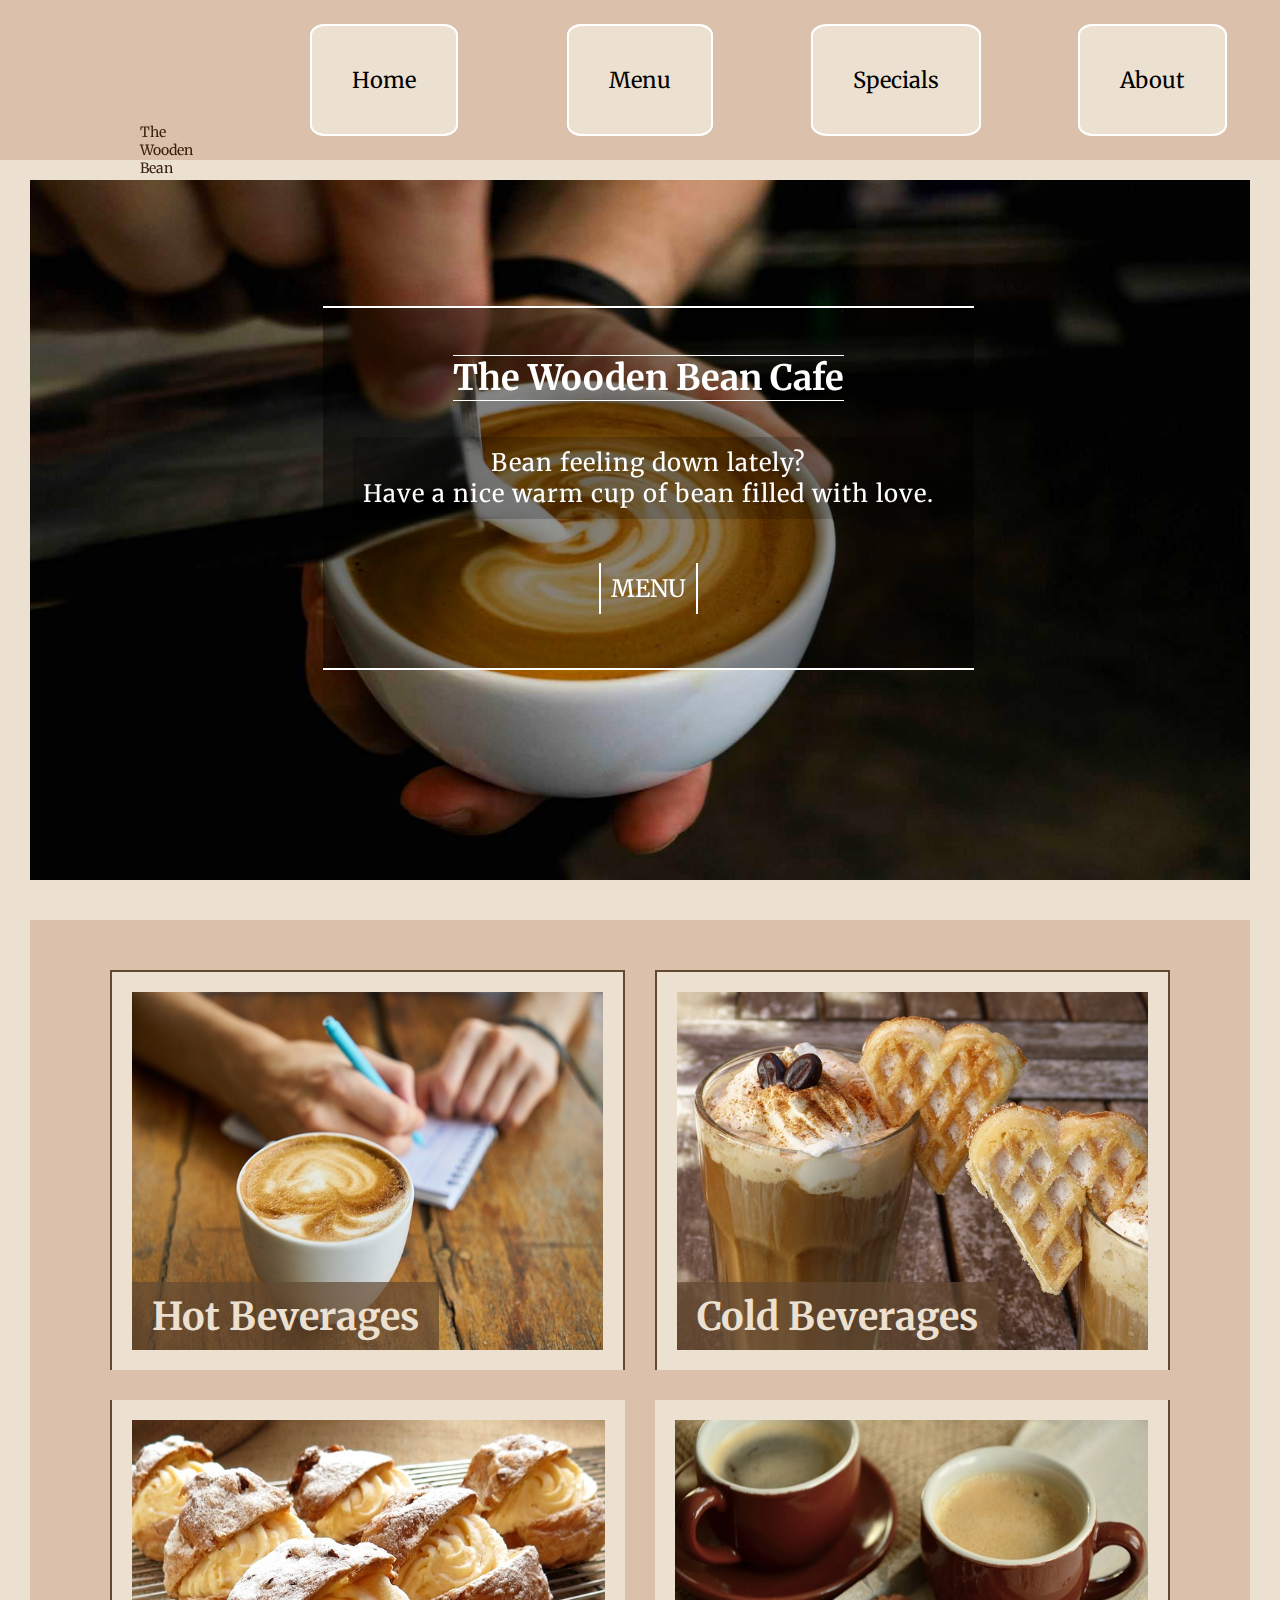
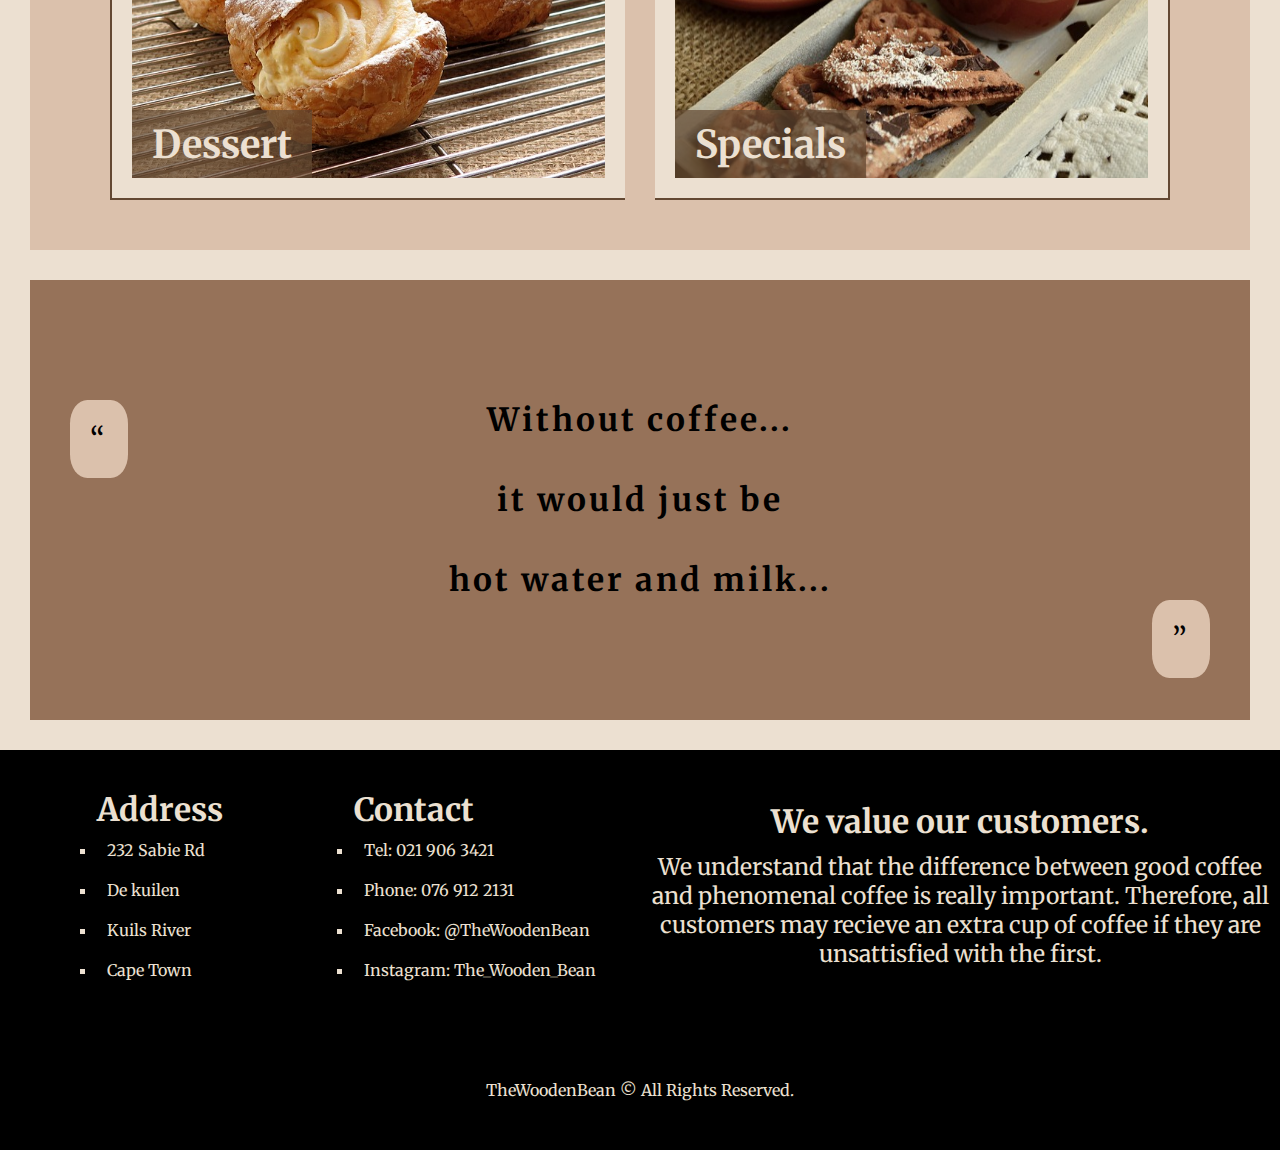
==== index.html @ 521e6ee7 "Updated Coffee" ====
<!DOCTYPE html>
<html lang="en" dir="ltr">
  <head>
    <link rel="stylesheet" href="./style.css">
    <link rel="stylesheet" href="https://use.fontawesome.com/releases/v5.7.2/css/all.css" integrity="sha384-fnmOCqbTlWIlj8LyTjo7mOUStjsKC4pOpQbqyi7RrhN7udi9RwhKkMHpvLbHG9Sr" crossorigin="anonymous">
    <link href="https://fonts.googleapis.com/css?family=Merriweather" rel="stylesheet">
    <meta charset="utf-8">
    <title>The Wooden Bean</title>
  </head>
  <body>

    <section class="navigation">
      <div class="logo">
        <i class="fas fa-mug-hot"></i>
        <p>The<br>Wooden<br>Bean</p>
      </div>
      <div class="home">
        <a href="#">Home</a>
      </div>
      <div class="menu">
        <a href="#">Menu</a>
      </div>
      <div class="specials">
        <a href="#">Specials</a>
      </div>
      <div class="about">
        <a href="#">About</a>
      </div>

    </section>

    <section class="top-images">
      <div class="show image1">
        <img src="./coffee4.png" width="100%" height="100%" alt="">
        <div class="main-image-grid">
          <h1 class="introduction">The Wooden Bean Cafe</h1>
          <p class="greeting1">Bean feeling down lately?<br>Have a nice warm cup of bean filled with love.</p>
          <p class="menubutton"><a href="#menu-link">MENU</a></p>
        </div>
      </div>

    </section>
<!--
    <section class="top-images">
      <div class="show image1">
        <img src="./coffee4.png" width="100%" height="100%" alt="">

        <h1 id="introduction">The Wooden Bean Cafe</h1>
        <p id="greeting1">Bean feeling down lately? Have a nice warm cup of bean filled with love.</p>
        <p id="menubutton">MENU</p>
      </div>

    </section> -->


    <section class="menu-images"  id="menu-link">
      <div class="hot-beverages">
        <img src="./hotbev.jpg" alt="HOt Beverages" width="100%" height="100%">
        <div class="hot-bev-text">
          <h1><a href="#">Hot Beverages</a></h1>
        </div>
      </div>
      <div class="cold-beverages">
        <img src="./coldbev.jpg" alt="Cold Beverages" width="100%" height="100%">
        <div class="cold-bev-text">
          <h1><a href="#">Cold Beverages</a></h1>
        </div>
      </div>
      <div class="desserts">
        <img src="./dessert.jpg" alt="Desserts" width="100%" height="100%">
        <div class="dessert-text">
          <h1><a href="#">Dessert</a></h1>
        </div>
      </div>
      <div class="special-menu">
        <img src="./specials.jpg" alt="Specials" width="100%" height="100%">
        <div class="special-text">
          <h1><a href="#">Specials</a></h1>
        </div>
      </div>

    </section>


    <section class="quotes">
      <h1 class="h1">Without coffee... <br><br>it would just be<br><br> hot water and milk...</h1>
    </section>

    <footer>
      <div class="address">
        <h1>Address</h1>
        <ul>
          <li>232 Sabie Rd</li>
          <li>De kuilen</li>
          <li>Kuils River</li>
          <li>Cape Town</li>
        </ul>
      </div>
      <div class="contact">
        <h1>Contact</h1>
        <ul>
          <li>Tel: 021 906 3421</li>
          <li>Phone: 076 912 2131</li>
          <li>Facebook: @TheWoodenBean</li>
          <li>Instagram: The_Wooden_Bean</li>
        </ul>
      </div>
      <div class="value">
        <h1>We value our customers.</h1>
        <p>We understand that the difference between good coffee and phenomenal
        coffee is really important. Therefore, all customers may recieve an
      extra cup of coffee if they are unsattisfied with the first.</p>
      </div>
      <div class="copyright">
        TheWoodenBean &copy All Rights Reserved.
      </div>


    </footer>

  </body>
</html>
---- style.css ----
:root {
  --cream:rgb(236,224,209);
  --dark-cream:rgb(219,193,172);
  --light-brown:rgb(150,114,89);
  --brown:rgb(99,72,50);
  --dark-brown:rgb(56,34,15);
}
* {
  padding: 0;
  margin: 0;
}
body {
  background: var(--cream);
  font-family: 'Merriweather', serif;
}
/* NAVIGATION */
.navigation {
  display: grid;
  grid-template-columns: 20% 20% 20% 20% 20%;
  grid-template-rows: 10rem;
  grid-template-areas:
  "logo home menu specials about";
  justify-items: center;
  align-items: center;
  background: var(--dark-cream);
  position: sticky;
  top: 0;
  z-index: 10;

}
.navigation a {
  text-decoration: none;
  color: Black;
  padding: 40px;
  background: var(--cream);
  border-radius: 10%;
  font-family: 'Merriweather', serif;
  border: 2px solid white;
  font-size: 22px;

}
.navigation a:hover {
  animation: anim 0.9s cubic-bezier(1,.015,.295,1.225) forwards;
}
.logo {
  grid-area: logo;
  position:relative;
}
.logo i {

  font-size: 100px;
  color: var(--cream);
}
.logo p {
  position: absolute;
  left: 12px;
  top: 43px;
  color: var(--dark-brown);
  font-size: 14px;

}
.home {
  grid-area: home;

}
.home:hover {
  animation: anim 0.9s cubic-bezier(1,.015,.295,1.225) forwards;
  transition: 1s ease-in-out;
}
@keyframes anim {
  0% {
    transform: rotate(0deg);
  }
  50% {
    transform: rotate(45deg);
  }
  100% {
    transform: rotate(0deg);
    background: rgb(56,34,15);
    color: var(--cream);
    border: 2px solid var(--cream);
  }
}
.menu-images a {
  text-decoration: none;
  color: var(--cream);
}
.menu-images a:hover {
  color: var(--dark-brown);
}

.menu {
  grid-area: menu;
}
.menu:hover {
  animation: anim 0.9s cubic-bezier(1,.015,.295,1.225) forwards;
}
.specials {
  grid-area: specials;
}
.specials:hover {
  animation: anim 0.9s cubic-bezier(1,.015,.295,1.225) forwards;
}
.about {
  grid-area: about;
}
.about:hover {
  animation: anim 0.9s cubic-bezier(1,.015,.295,1.225) forwards;
}
/* NAVIGATION */
/* Main Image */
.top-images {
  display: grid;
  grid-template-columns: 1fr;
  grid-template-rows: 700px;
  grid-template-areas:
  "image1";
  margin: 20px 30px;
}
.image1 {
  grid-area: image1;
  filter: saturate(110%);

}
.main-image-grid {
  position: absolute;
  bottom: 30%;
  left: 24%;
  display: grid;
  grid-template-columns: 1fr;
  grid-template-rows: 100px 100px 100px;
  grid-template-areas:
  "introduction"
  "greeting1"
  "menubutton";
  color: white;
  justify-items: center;
  align-items: center;
  background: rgba(0, 0, 0, 0.4);
  padding: 30px;
  border-top: 2px solid white;
  border-bottom: 2px solid white;
}
.introduction {
  grid-area: introduction;
  font-size: 35px;
  border-top: 1px solid white;
  border-bottom: 1px solid white;
  margin-bottom: 20px;
}
.greeting1 {
  grid-area: greeting1;
  font-size: 24px;
  text-align: center;
  background: rgba(0, 0, 0, 0.2);
  margin-bottom: 20px;
  padding: 10px 10px;
  letter-spacing: 1px;
}
.menubutton {
  grid-area: menubutton;
  font-size: 24px;
  border-left: 2px solid white;
  border-right: 2px solid white;
  padding: 10px;
  transition: 1s ease-in-out;
}
.menubutton a {
  color: white;
  transition: 1s;
  text-decoration: none;
}
.menubutton a:active {
  color: white;
  font-weight: bold;
  border-top: 2px solid white;
  border-bottom: 2px solid white;
  transition: 0.2s;
  padding: 10px;
}
.menubutton:hover {
  background: black;
  color: white;
  transition: 0.2s ease-in-out;
  animation: menuborderbox 1s infinite;
}
@keyframes menuborderbox {
  0% {
    border-top: 2px solid white;
    border-bottom: 2px solid white;
  }
  50% {
    border-top: 2px solid white;
    border-bottom: 2px solid white;
  }
  75% {
    border-top: 2px solid white;
    border-bottom: 2px solid white;
  }
  100% {
    border-top: 2px solid white;
    border-bottom: 2px solid white;
    border-left: 2px solid white;
    border-right: 2px solid white;
  }
}





/* Main Image */

/* Content Items */
.menu-images {
  display: grid;
  grid-template-columns: 1fr 1fr;
  grid-template-rows: 400px 400px;
  grid-template-areas:
  "hot-beverages cold-beverages"
  "desserts special-menu";
  grid-column-gap: 30px;
  grid-row-gap: 30px;
  margin: 40px 30px 30px;
  background: var(--dark-cream);
  padding: 50px;
  transition: 4s;


}
.hot-beverages {
  grid-area: hot-beverages;
  background: var(--cream);
  margin-left: 30px;
  padding: 20px;
  border-top: 2px solid var(--brown);
  border-left: 2px solid var(--brown);
  border-right: 2px solid var(--brown);
  transition: 4s;
  position: relative;

}
.hot-bev-text {
  position: absolute;
  bottom: 20px;
  left: 20px;
  font-family: 'Merriweather', serif;
  padding: 10px 20px;
  background: rgba(99,72,50,0.7);
  color: var(--cream);
  font-size: 1.2rem;

}
.cold-beverages {
  grid-area: cold-beverages;
  background: var(--cream);
  margin-right: 30px;
  padding: 20px;
  border-top: 2px solid var(--brown);
  border-left: 2px solid var(--brown);
  border-right: 2px solid var(--brown);
  transition: 4s;
  position: relative;
}
.cold-bev-text {
  position: absolute;
  bottom: 20px;
  left: 20px;
  font-family: 'Merriweather', serif;
  padding: 10px 20px;
  background: rgba(99,72,50,0.7);
  color: var(--cream);
  font-size: 1.2rem;

}
.desserts {
  grid-area: desserts;
  background: var(--cream);
  margin-left: 30px;
  padding: 20px;
  border-bottom: 2px solid var(--brown);
  border-left: 2px solid var(--brown);
  transition: 4s;
  position: relative;
}
.dessert-text {
  position: absolute;
  bottom: 20px;
  left: 20px;
  font-family: 'Merriweather', serif;
  padding: 10px 20px;
  background: rgba(99,72,50,0.7);
  color: var(--cream);
  font-size: 1.2rem;

}
.special-menu {
  grid-area: special-menu;
  background: var(--cream);
  margin-right: 30px;
  padding: 20px;
  border-bottom: 2px solid var(--brown);
  border-right: 2px solid var(--brown);
  transition: 4s;
  position: relative;
}
.special-text {
  position: absolute;
  bottom: 20px;
  left: 20px;
  font-family: 'Merriweather', serif;
  padding: 10px 20px;
  background: rgba(99,72,50,0.7);
  color: var(--cream);
  font-size: 1.2rem;

}

/* Content Items */
/* Quotes */
.quotes {
  text-align: center;
  margin:30px;
  background: var(--light-brown);
  padding: 120px;
  letter-spacing: 3px;
}
.quotes::before {
  content: open-quote;
  background: var(--dark-cream);
  font-size: 30px;
  position: absolute;
  left: 20px;
  padding: 20px;
  margin-left: 50px;
  border-radius: 30%;

}
.quotes::after {
  content: close-quote;
  font-size: 30px;
  position: absolute;
  right: 20px;
  padding: 20px;
  background: var(--dark-cream);
  margin-right: 50px;
  margin-bottom: 30px;
  border-radius: 30%;

}


/* FOOTER */
footer {
  display: grid;
  grid-template-columns: 25% 25% 50%;
  grid-template-rows: 280px 120px;
  grid-template-areas:
  "address contact value"
  "copyright copyright copyright";
  background: black;
  color: var(--cream);
  justify-items: center;
  align-items: center;

}
.address {
  grid-area: address;
}
.address li {
  list-style:  square;
  padding: 10px;
}
.contact {
  grid-area: contact;
}
.contact li {
  list-style:  square;
  padding: 10px;
}
.value {
  grid-area: value;
  text-align: center;

}
.value p {
  padding: 10px;
  font-size: 23px;
}
.copyright {
  grid-area: copyright;
}
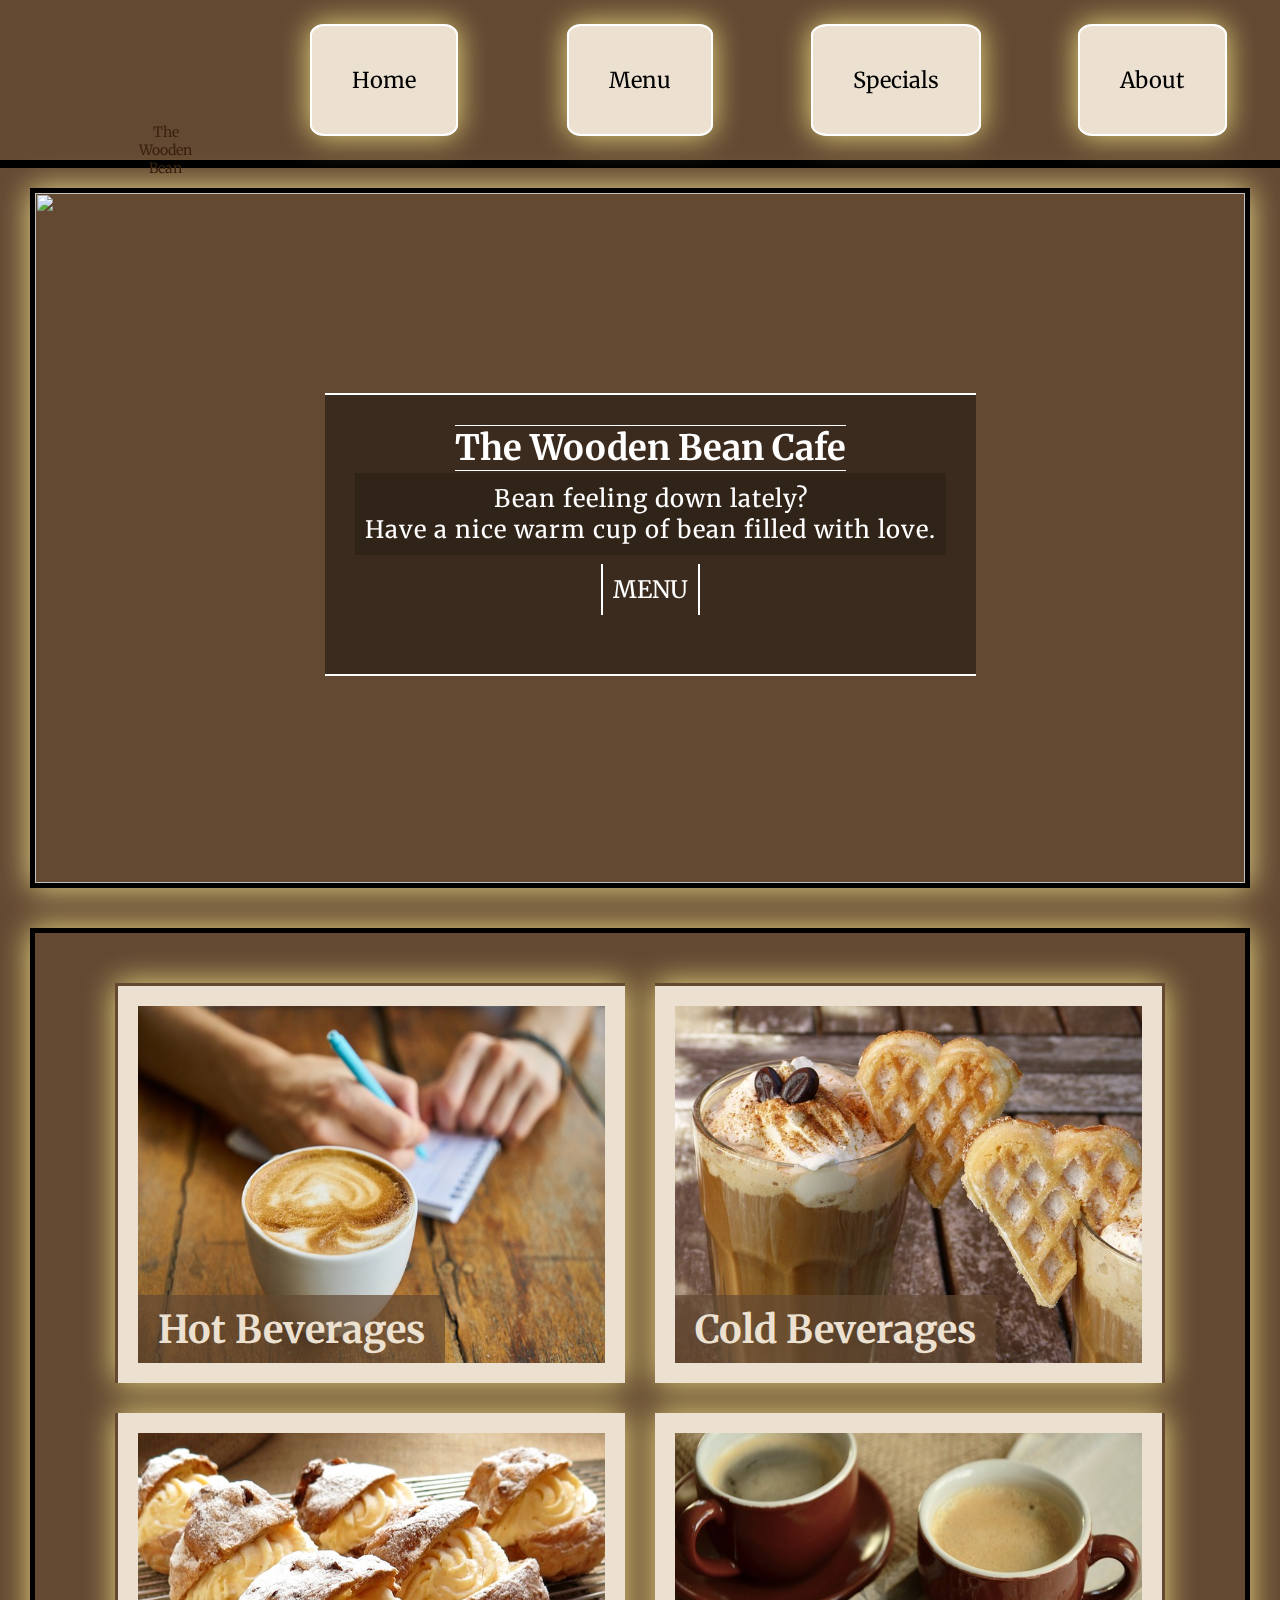
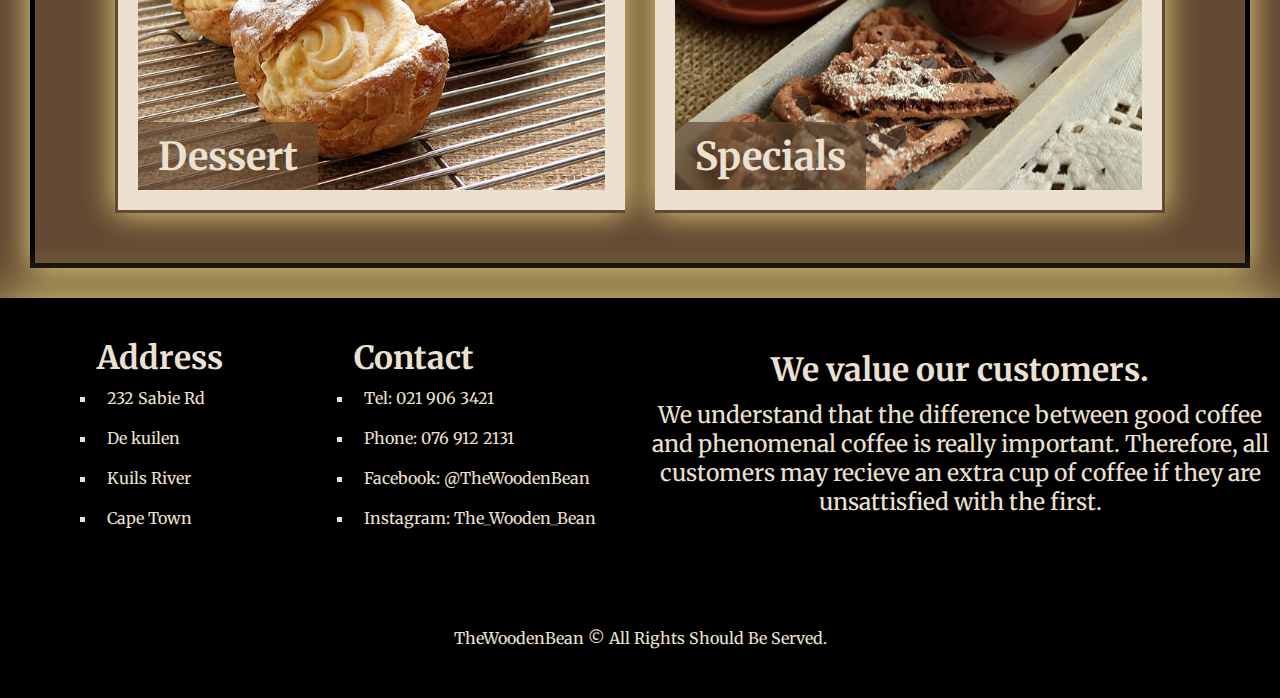
==== commit ef954b5d: "Update Final Version Grid-Css Coffee Shop" ====
--- a/index.html
+++ b/index.html
@@ -10,28 +10,29 @@
   <body>
 
     <section class="navigation">
+
       <div class="logo">
         <i class="fas fa-mug-hot"></i>
         <p>The<br>Wooden<br>Bean</p>
       </div>
       <div class="home">
-        <a href="#">Home</a>
+        <a class="home-link" href="#">Home</a>
       </div>
       <div class="menu">
-        <a href="#">Menu</a>
+        <a class="menu-link" href="#">Menu</a>
       </div>
       <div class="specials">
-        <a href="#">Specials</a>
+        <a class="specials-link" href="#">Specials</a>
       </div>
       <div class="about">
-        <a href="#">About</a>
+        <a class="about-link" href="#">About</a>
       </div>
 
     </section>
 
     <section class="top-images">
       <div class="show image1">
-        <img src="./coffee4.png" width="100%" height="100%" alt="">
+        <img src="https://www.liquidesign.co.uk/wp-content/uploads/2018/06/850_6936.jpg" width="100%" height="100%" alt="">
         <div class="main-image-grid">
           <h1 class="introduction">The Wooden Bean Cafe</h1>
           <p class="greeting1">Bean feeling down lately?<br>Have a nice warm cup of bean filled with love.</p>
@@ -81,11 +82,44 @@
 
     </section>
 
-
+<!-- THIS IS THE RESERVED TABLE SECTION
     <section class="quotes">
-      <h1 class="h1">Without coffee... <br><br>it would just be<br><br> hot water and milk...</h1>
+      <h1 class="h1">Book a reserved table for a small deposit</h1>
+      <div class="table-container">
+        <div class="table1">
+          <p>Table 1</p>
+        </div>
+        <div class="table2">
+          <p>Table 2</p>
+        </div>
+        <div class="table3">
+          <p>Table 3</p>
+        </div>
+        <div class="table4">
+          <p>Table 4</p>
+        </div>
+        <div class="table5">
+          <p>Table 5</p>
+        </div>
+        <div class="table6">
+          <p>Table 6</p>
+        </div>
+        <div class="table7">
+          <p>Table 7</p>
+        </div>
+        <div class="table8">
+          <p>Table 8</p>
+        </div>
+        <div class="table9">
+          <p>Table 9</p>
+        </div>
+        <div class="table10">
+          <p>Table 10</p>
+        </div>
+      </div>
+      <img src="./coffee-shop-map-final.png" height="100%" width="100%" alt="">
     </section>
-
+-->
     <footer>
       <div class="address">
         <h1>Address</h1>
@@ -112,7 +146,7 @@
       extra cup of coffee if they are unsattisfied with the first.</p>
       </div>
       <div class="copyright">
-        TheWoodenBean &copy All Rights Reserved.
+        TheWoodenBean &copy All Rights Should Be Served.
       </div>
 
 
--- a/style.css
+++ b/style.css
@@ -5,13 +5,16 @@
   --brown:rgb(99,72,50);
   --dark-brown:rgb(56,34,15);
 }
+
 * {
   padding: 0;
   margin: 0;
 }
 body {
-  background: var(--cream);
+  background: var(--brown);
   font-family: 'Merriweather', serif;
+
+
 }
 /* NAVIGATION */
 .navigation {
@@ -22,7 +25,9 @@
   "logo home menu specials about";
   justify-items: center;
   align-items: center;
-  background: var(--dark-cream);
+  background: url('http://media.designerpages.com/3rings/wp-content/uploads/2014/11/Bamboo-Collection-by-Barroco.jpg');
+  border-bottom: 8px solid black;
+
   position: sticky;
   top: 0;
   z-index: 10;
@@ -37,6 +42,8 @@
   font-family: 'Merriweather', serif;
   border: 2px solid white;
   font-size: 22px;
+  box-shadow: 0 0 30px rgba(238,221,130, 1);
+
 
 }
 .navigation a:hover {
@@ -50,17 +57,30 @@
 
   font-size: 100px;
   color: var(--cream);
+  text-shadow: 0 0 3px rgba(238,221,130, 1);
 }
 .logo p {
   position: absolute;
-  left: 12px;
+  left: 11px;
   top: 43px;
   color: var(--dark-brown);
   font-size: 14px;
-
+  transition:1s ease-in-out;
+  animation: logoanim 2s infinite;
+  text-align: center;
+}
+
+@keyframes logoanim {
+  0%  {
+    text-shadow: 0 0 3px rgba(238,221,130, 1);
+  }
+  100% {
+    text-shadow: 0 0 3px #fcf9e9;
+  }
 }
 .home {
   grid-area: home;
+  transition: 1s ease-in-out;
 
 }
 .home:hover {
@@ -76,7 +96,7 @@
   }
   100% {
     transform: rotate(0deg);
-    background: rgb(56,34,15);
+    background: rgba(56,34,15, 0.7);
     color: var(--cream);
     border: 2px solid var(--cream);
   }
@@ -115,11 +135,13 @@
   grid-template-rows: 700px;
   grid-template-areas:
   "image1";
-  margin: 20px 30px;
+  margin:20px 30px;
 }
 .image1 {
   grid-area: image1;
-  filter: saturate(110%);
+  filter: saturate(90%);
+  box-shadow: 0 0 30px rgba(238,221,130, 1);
+  border: 5px solid black;
 
 }
 .main-image-grid {
@@ -128,7 +150,7 @@
   left: 24%;
   display: grid;
   grid-template-columns: 1fr;
-  grid-template-rows: 100px 100px 100px;
+  grid-template-rows: 30% 30% 30%;
   grid-template-areas:
   "introduction"
   "greeting1"
@@ -140,6 +162,7 @@
   padding: 30px;
   border-top: 2px solid white;
   border-bottom: 2px solid white;
+
 }
 .introduction {
   grid-area: introduction;
@@ -222,9 +245,11 @@
   grid-column-gap: 30px;
   grid-row-gap: 30px;
   margin: 40px 30px 30px;
-  background: var(--dark-cream);
+  background: url('https://www.sketchuptextureclub.com/public/texture_m/0004-old-wood-board-texture-seamless.jpg');
+  box-shadow: 0 0 30px rgba(238,221,130, 1);
   padding: 50px;
   transition: 4s;
+  border: 5px solid black;
 
 
 }
@@ -233,11 +258,12 @@
   background: var(--cream);
   margin-left: 30px;
   padding: 20px;
-  border-top: 2px solid var(--brown);
-  border-left: 2px solid var(--brown);
-  border-right: 2px solid var(--brown);
+  border-top: 3px solid var(--brown);
+  border-left: 3px solid var(--brown);
+
   transition: 4s;
   position: relative;
+  box-shadow: 0 0 30px rgba(238,221,130, 1);
 
 }
 .hot-bev-text {
@@ -256,11 +282,12 @@
   background: var(--cream);
   margin-right: 30px;
   padding: 20px;
-  border-top: 2px solid var(--brown);
-  border-left: 2px solid var(--brown);
-  border-right: 2px solid var(--brown);
+  border-top: 3px solid var(--brown);
+  border-right: 3px solid var(--brown);
   transition: 4s;
   position: relative;
+  box-shadow: 0 0 30px rgba(238,221,130, 1);
+
 }
 .cold-bev-text {
   position: absolute;
@@ -278,10 +305,12 @@
   background: var(--cream);
   margin-left: 30px;
   padding: 20px;
-  border-bottom: 2px solid var(--brown);
-  border-left: 2px solid var(--brown);
+  border-bottom: 3px solid var(--brown);
+  border-left: 3px solid var(--brown);
   transition: 4s;
   position: relative;
+  box-shadow: 0 0 30px rgba(238,221,130, 1);
+
 }
 .dessert-text {
   position: absolute;
@@ -299,10 +328,11 @@
   background: var(--cream);
   margin-right: 30px;
   padding: 20px;
-  border-bottom: 2px solid var(--brown);
-  border-right: 2px solid var(--brown);
+  border-bottom: 3px solid var(--brown);
+  border-right: 3px solid var(--brown);
   transition: 4s;
   position: relative;
+  box-shadow: 0 0 30px rgba(238,221,130, 1);
 }
 .special-text {
   position: absolute;
@@ -319,35 +349,180 @@
 /* Content Items */
 /* Quotes */
 .quotes {
+
   text-align: center;
-  margin:30px;
-  background: var(--light-brown);
-  padding: 120px;
+  margin:100px;
+  background: var(--dark-cream);
+
   letter-spacing: 3px;
 }
-.quotes::before {
-  content: open-quote;
+.table-container {
+  display: grid;
+  grid-template-columns: 1fr 1fr 1fr 1fr 1fr;
+  grid-template-rows: 4rem 4rem;
+  grid-template-areas:
+  "table1 table2 table3 table4 table5"
+  "table6 table7 table8 table9 table10";
+  background: url('https://www.sketchuptextureclub.com/public/texture_m/0004-old-wood-board-texture-seamless.jpg');
+  justify-items: center;
+  align-items: center;
+  padding: 50px;
+  color: white;
+  border: 2px solid black;
+  box-shadow: 0 0 30px rgba(238,221,130, 1);
+  margin-bottom: 20px;
+}
+.quotes img {
+  box-shadow: 0 0 30px rgba(238,221,130, 1);
+}
+.table1 {
+  grid-area: table1 ;
+  background: var(--dark-brown);
+  padding: 18px 60px;
+  border: 2px solid black;
+
+}
+.table1:hover {
+  transition: 0.4s ease-out;
   background: var(--dark-cream);
-  font-size: 30px;
-  position: absolute;
-  left: 20px;
-  padding: 20px;
-  margin-left: 50px;
-  border-radius: 30%;
-
-}
-.quotes::after {
-  content: close-quote;
-  font-size: 30px;
-  position: absolute;
-  right: 20px;
-  padding: 20px;
+  opacity: 0.8;
+  box-shadow: 0 0 30px rgba(238,221,130, 1);
+  color: black;
+  font-size: 1.5rem;
+}
+.table2 {
+  grid-area: table2 ;
+  background: var(--dark-brown);
+  padding: 18px 60px;
+  border: 2px solid black;
+
+}
+.table2:hover {
+  transition: 0.4s ease-out;
   background: var(--dark-cream);
-  margin-right: 50px;
-  margin-bottom: 30px;
-  border-radius: 30%;
-
-}
+  opacity: 0.8;
+  box-shadow: 0 0 30px rgba(238,221,130, 1);
+  color: black;
+  font-size: 1.5rem;
+}
+.table3 {
+  grid-area: table3 ;
+  background: var(--dark-brown);
+  padding: 18px 60px;
+  border: 2px solid black;
+}
+.table3:hover {
+  transition: 0.4s ease-out;
+  background: var(--dark-cream);
+  opacity: 0.8;
+  box-shadow: 0 0 30px rgba(238,221,130, 1);
+  color: black;
+  font-size: 1.5rem;
+}
+.table4 {
+  grid-area: table4 ;
+  background: var(--dark-brown);
+  padding: 18px 60px;
+  border: 2px solid black;
+}
+.table4:hover {
+  transition: 0.4s ease-out;
+  background: var(--dark-cream);
+  opacity: 0.8;
+  box-shadow: 0 0 30px rgba(238,221,130, 1);
+  color: black;
+  font-size: 1.5rem;
+}
+.table5 {
+  grid-area: table5 ;
+  background: var(--dark-brown);
+  padding: 18px 60px;
+  border: 2px solid black;
+}
+.table5:hover {
+  transition: 0.4s ease-out;
+  background: var(--dark-cream);
+  opacity: 0.8;
+  box-shadow: 0 0 30px rgba(238,221,130, 1);
+  color: black;
+  font-size: 1.5rem;
+}
+.table6 {
+  grid-area: table6 ;
+  background: var(--dark-brown);
+  padding: 18px 60px;
+  border: 2px solid black;
+}
+.table6:hover {
+  transition: 0.4s ease-out;
+  background: var(--dark-cream);
+  opacity: 0.8;
+  box-shadow: 0 0 30px rgba(238,221,130, 1);
+  color: black;
+  font-size: 1.5rem;
+}
+.table7 {
+  grid-area: table7 ;
+  background: var(--dark-brown);
+  padding: 18px 60px;
+  border: 2px solid black;
+}
+.table7:hover {
+  transition: 0.4s ease-out;
+  background: var(--dark-cream);
+  opacity: 0.8;
+  box-shadow: 0 0 30px rgba(238,221,130, 1);
+  color: black;
+  font-size: 1.5rem;
+}
+.table8 {
+  grid-area: table8 ;
+  background: var(--dark-brown);
+  padding: 18px 60px;
+  border: 2px solid black;
+}
+.table8:hover {
+  transition: 0.4s ease-out;
+  background: var(--dark-cream);
+  opacity: 0.8;
+  box-shadow: 0 0 30px rgba(238,221,130, 1);
+  color: black;
+  font-size: 1.5rem;
+}
+.table9 {
+  grid-area: table9 ;
+  background: var(--dark-brown);
+  padding: 18px 60px;
+  border: 2px solid black;
+}
+.table9:hover {
+  transition: 0.4s ease-out;
+  background: var(--dark-cream);
+  opacity: 0.8;
+  box-shadow: 0 0 30px rgba(238,221,130, 1);
+  color: black;
+  font-size: 1.5rem;
+}
+.table10 {
+  grid-area: table10 ;
+  background: var(--dark-brown);
+  padding: 18px 55px;
+  border: 2px solid black;
+
+
+}
+.table10:hover {
+  transition: 0.4s ease-out;
+  background: var(--dark-cream);
+  opacity: 0.8;
+  box-shadow: 0 0 30px rgba(238,221,130, 1);
+  color: black;
+  font-size: 1.5rem;
+}
+
+
+
+
 
 
 /* FOOTER */
@@ -362,8 +537,9 @@
   color: var(--cream);
   justify-items: center;
   align-items: center;
-
-}
+  box-shadow: 0 0 50px rgba(238,221,130, 1);
+}
+
 .address {
   grid-area: address;
 }
@@ -390,3 +566,508 @@
 .copyright {
   grid-area: copyright;
 }
+
+
+
+
+/* MEDIA QUERIES NAV BAR */
+@media(max-width: 900px) {
+  .navigation {
+    display: grid;
+    grid-template-columns: 40% 30% 30%;
+    grid-template-rows: 6rem 6rem;
+    grid-template-areas:
+    "logo home menu"
+    "logo specials about";
+    justify-items: center;
+    align-items: center;
+    position: sticky;
+    top: 0;
+    z-index: 10;
+
+  }
+  .home-link {
+    padding: 40px;
+  }
+  .navigation a {
+    text-decoration: none;
+    color: Black;
+    padding: 13px;
+    background: var(--cream);
+    border-radius: 10%;
+    font-family: 'Merriweather', serif;
+    border: 2px solid white;
+    font-size: 22px;
+
+  }
+  .navigation a:hover {
+    animation: anim 0.9s cubic-bezier(1,.015,.295,1.225) forwards;
+  }
+  .logo {
+    grid-area: logo;
+    position:relative;
+  }
+  .logo i {
+
+    font-size: 100px;
+    color: var(--cream);
+  }
+  .logo p {
+    position: absolute;
+    left: 12px;
+    top: 43px;
+    color: var(--dark-brown);
+    font-size: 14px;
+
+  }
+  .home {
+    grid-area: home;
+
+
+  }
+  .home:hover {
+    animation: anim 0.9s cubic-bezier(1,.015,.295,1.225) forwards;
+    transition: 1s ease-in-out;
+  }
+  @keyframes anim {
+    0% {
+      transform: rotate(0deg);
+    }
+    50% {
+      transform: rotate(45deg);
+    }
+    100% {
+      transform: rotate(0deg);
+      background: rgb(56,34,15);
+      color: var(--cream);
+      border: 2px solid var(--cream);
+    }
+  }
+  .menu-images a {
+    text-decoration: none;
+    color: var(--cream);
+  }
+  .menu-images a:hover {
+    color: var(--dark-brown);
+  }
+
+  .menu {
+    grid-area: menu;
+  }
+  .menu:hover {
+    animation: anim 0.9s cubic-bezier(1,.015,.295,1.225) forwards;
+  }
+  .specials {
+    grid-area: specials;
+  }
+  .specials:hover {
+    animation: anim 0.9s cubic-bezier(1,.015,.295,1.225) forwards;
+  }
+  .about {
+    grid-area: about;
+  }
+  .about:hover {
+    animation: anim 0.9s cubic-bezier(1,.015,.295,1.225) forwards;
+  }
+
+}
+@media(max-width: 440px) {
+  .navigation {
+    display: grid;
+    grid-template-columns: 1fr;
+    grid-template-rows: 6.5rem 4rem 4rem 4rem 4rem;
+    grid-template-areas:
+    "logo"
+    "home"
+    "menu"
+    "specials"
+    "about";
+    position: relative;
+    top: 0;
+    transition: 1s ease-in-out;
+  }
+  .navigation a {
+    padding: 10px 100px;
+    background: rgba(56,34,15, 0.8);
+    animation: small-nav 5s infinite alternate;
+  }
+  .home a {
+    animation: home-nav-anim 5s infinite alternate;
+  }
+  .menu a {
+    animation: menu-nav-anim 5s 0.5s infinite alternate;
+  }
+  .specials a {
+    padding: 10px 87px;
+    animation: specials-nav-anim 5s 1s infinite alternate;
+  }
+  .contact a {
+    animation: contact-nav-anim 5s 1.5s infinite alternate;
+  }
+  .about a {
+    animation: about-nav-anim 5s 2s infinite alternate;
+  }
+
+  @keyframes home-nav-anim {
+    0% {
+      border-radius: 0 0 0 0;
+      background: var(--light-brown);
+      width: 120px;
+      transform: translateX(-30px);
+    }
+    25% {
+      border-radius: 20% 0 0 0;
+
+    }
+    50% {
+      border-radius: 20% 20% 0 0;
+    }
+    75% {
+      border-radius: 20% 20% 20% 0;
+    }
+    100% {
+      border-radius: 20% 20% 20% 20%;
+      background: var(--cream);
+      width: 500px;
+      transform: translateX(-30px);
+    }
+  }
+
+  @keyframes menu-nav-anim {
+    0% {
+      border-radius: 0 0 0 0;
+      background: var(--light-brown);
+      width: 120px;
+      transform: translateX(-30px);
+    }
+    25% {
+      border-radius: 20% 0 0 0;
+
+    }
+    50% {
+      border-radius: 20% 20% 0 0;
+    }
+    75% {
+      border-radius: 20% 20% 20% 0;
+    }
+    100% {
+      border-radius: 20% 20% 20% 20%;
+      background: var(--cream);
+      width: 500px;
+      transform: translateX(-30px);
+    }
+  }
+
+  @keyframes specials-nav-anim {
+    0% {
+      border-radius: 0 0 0 0;
+      background: var(--light-brown);
+      width: 120px;
+      transform: translateX(-30px);
+    }
+    25% {
+      border-radius: 20% 0 0 0;
+
+    }
+    50% {
+      border-radius: 20% 20% 0 0;
+    }
+    75% {
+      border-radius: 20% 20% 20% 0;
+    }
+    100% {
+      border-radius: 20% 20% 20% 20%;
+      background: var(--cream);
+      width: 500px;
+      transform: translateX(-30px);
+    }
+  }
+
+  @keyframes contact-nav-anim {
+    0% {
+      border-radius: 0 0 0 0;
+      background: var(--light-brown);
+      width: 120px;
+      transform: translateX(-30px);
+    }
+    25% {
+      border-radius: 20% 0 0 0;
+
+    }
+    50% {
+      border-radius: 20% 20% 0 0;
+    }
+    75% {
+      border-radius: 20% 20% 20% 0;
+    }
+    100% {
+      border-radius: 20% 20% 20% 20%;
+      background: var(--cream);
+      width: 500px;
+      transform: translateX(-30px);
+    }
+  }
+  @keyframes about-nav-anim {
+    0% {
+      border-radius: 0 0 0 0;
+      background: var(--light-brown);
+      width: 120px;
+      transform: translateX(-30px);
+    }
+    25% {
+      border-radius: 20% 0 0 0;
+
+    }
+    50% {
+      border-radius: 20% 20% 0 0;
+    }
+    75% {
+      border-radius: 20% 20% 20% 0;
+    }
+    100% {
+      border-radius: 20% 20% 20% 20%;
+      background: var(--cream);
+      width: 500px;
+      transform: translateX(-30px);
+    }
+  }
+
+
+  .specials a {
+    padding: 10px 87px;
+  }
+}
+@media(max-width:900px) {
+  .top-images {
+  display: grid;
+  grid-template-columns: 1fr;
+  grid-template-rows: 500px;
+  grid-template-areas:
+  "image1";
+  margin: 20px 30px;
+
+}
+.main-image-grid {
+  position: absolute;
+  bottom: 30%;
+  left: 24%;
+  display: grid;
+  grid-template-columns: 1fr;
+  grid-template-rows: 30% 30% 30%;
+  grid-template-areas:
+  "introduction"
+  "greeting1"
+  "menubutton";
+  color: white;
+  justify-items: center;
+  align-items: center;
+  background: rgba(0, 0, 0, 0.4);
+  padding: 30px;
+  border-top: 2px solid white;
+  border-bottom: 2px solid white;
+}
+.introduction {
+  font-size: 1rem;
+  padding-top: 0px;
+
+}
+.greeting1 {
+  font-size: 1rem;
+}
+
+@media(max-width: 700px) {
+  .top-images {
+  display: grid;
+  grid-template-columns: 1fr;
+  grid-template-rows: 300px;
+  grid-template-areas:
+  "image1";
+  margin: 20px 30px;
+
+}
+.main-image-grid {
+  position: absolute;
+  bottom: 14%;
+  left: 24%;
+  display: grid;
+  grid-template-columns: 1fr;
+  grid-template-rows: 30% 30% 30%;
+  grid-template-areas:
+  "introduction"
+  "greeting1"
+  "menubutton";
+  color: white;
+  justify-items: center;
+  align-items: center;
+  background: rgba(0, 0, 0, 0.4);
+  padding: 30px;
+  border-top: 2px solid white;
+  border-bottom: 2px solid white;
+}
+.introduction {
+  font-size: 0.6rem;
+  padding-top: 0px;
+
+}
+.greeting1 {
+  font-size: 0.6rem;
+}
+}
+@media(max-width: 550px) {
+  .top-images {
+  display: grid;
+  grid-template-columns: 1fr;
+  grid-template-rows: 300px;
+  grid-template-areas:
+  "image1";
+  margin: 20px 30px;
+
+}
+.main-image-grid {
+  position: absolute;
+  bottom: 5%;
+  left: 0;
+  display: grid;
+  grid-template-columns: 1fr;
+  grid-template-rows: 30% 30% 30%;
+  grid-template-areas:
+  "introduction"
+  "greeting1"
+  "menubutton";
+  color: white;
+  justify-items: center;
+  align-items: center;
+  background: rgba(0, 0, 0, 0.4);
+  padding: 30px;
+  border-top: 2px solid white;
+  border-bottom: 2px solid white;
+}
+.introduction {
+  font-size: 0.9rem;
+  padding-top: 0px;
+
+}
+.greeting1 {
+  font-size: 0.9rem;
+}
+}
+/* CONTENT QUERIES */
+@media(max-width: 850px) {
+  .menu-images {
+    grid-template-columns: 1fr 1fr;
+    grid-template-rows: 20rem 20rem;
+  }
+  .menu-images h1 {
+    font-size: 1rem;
+  }
+}
+@media(max-width: 700px) {
+  .menu-images {
+    grid-template-columns: 1fr;
+    grid-template-rows: 18rem 18rem 18rem 18rem;
+    grid-template-areas:
+    "hot-beverages"
+    "cold-beverages"
+    "desserts"
+    "special-menu";
+    grid-gap: 0px;
+    padding: 0;
+    justify-items: center;
+    border: none;
+    opacity: 0.8;
+  }
+  .hot-beverages {
+    margin: 0px;
+
+  }
+  .cold-beverages {
+    margin: 0px;
+    border-bottom: 3px solid var(--brown);
+  }
+  .desserts {
+    margin: 0px;
+  }
+  .special-menu {
+    margin: 0px;
+    border-bottom: 3px solid var(--brown);
+  }
+}
+
+/* TABLE MEDIA QUERY */
+@media(max-width: 1185px) {
+  .table-container{
+    grid-template-columns: 1fr 1fr 1fr 1fr;
+    grid-template-rows: 5rem 5rem;
+    grid-template-areas:
+    "table1 table2 table3 table4"
+    "table5 table6 table7 table8"
+    "table9 table10";
+    padding: 0px;
+    justify-items: none;
+  }
+  .table1 {
+    grid-area: table1;
+  }
+  .table2 {
+    grid-area: table2;
+  }
+  .table3 {
+    grid-area: table3;
+  }
+  .table4 {
+    grid-area: table4;
+  }
+  .table5 {
+    grid-area: table5;
+  }
+  .table6 {
+    grid-area: table6;
+  }
+  .table7 {
+    grid-area: table7;
+  }
+  .table8 {
+    grid-area: table8;
+  }
+  .table9 {
+    grid-area: table9;
+  }
+  .table10 {
+    grid-area: table10;
+  }
+}
+
+/* FOOTER QUERIES  */
+@media(max-width: 800px) {
+  footer {
+    grid-template-columns: 1fr;
+    grid-template-rows: 180px 180px 150px 20px;
+    grid-template-areas:
+    "address"
+    "contact"
+    "value"
+    "copyright";
+
+    justify-content: center;
+    text-align: center;
+  }
+  .address {
+    font-size: 0.7rem;
+  }
+  .contact {
+    font-size: 0.7rem;
+  }
+  .value {
+    font-size: 0.8rem;
+  }
+.value h1 {
+  font-size: 0.8rem;
+}
+.value p {
+  font-size: 0.7rem;
+}
+  .copyright {
+    font-size: 0.5rem;
+    padding: 10px;
+  }
+}
